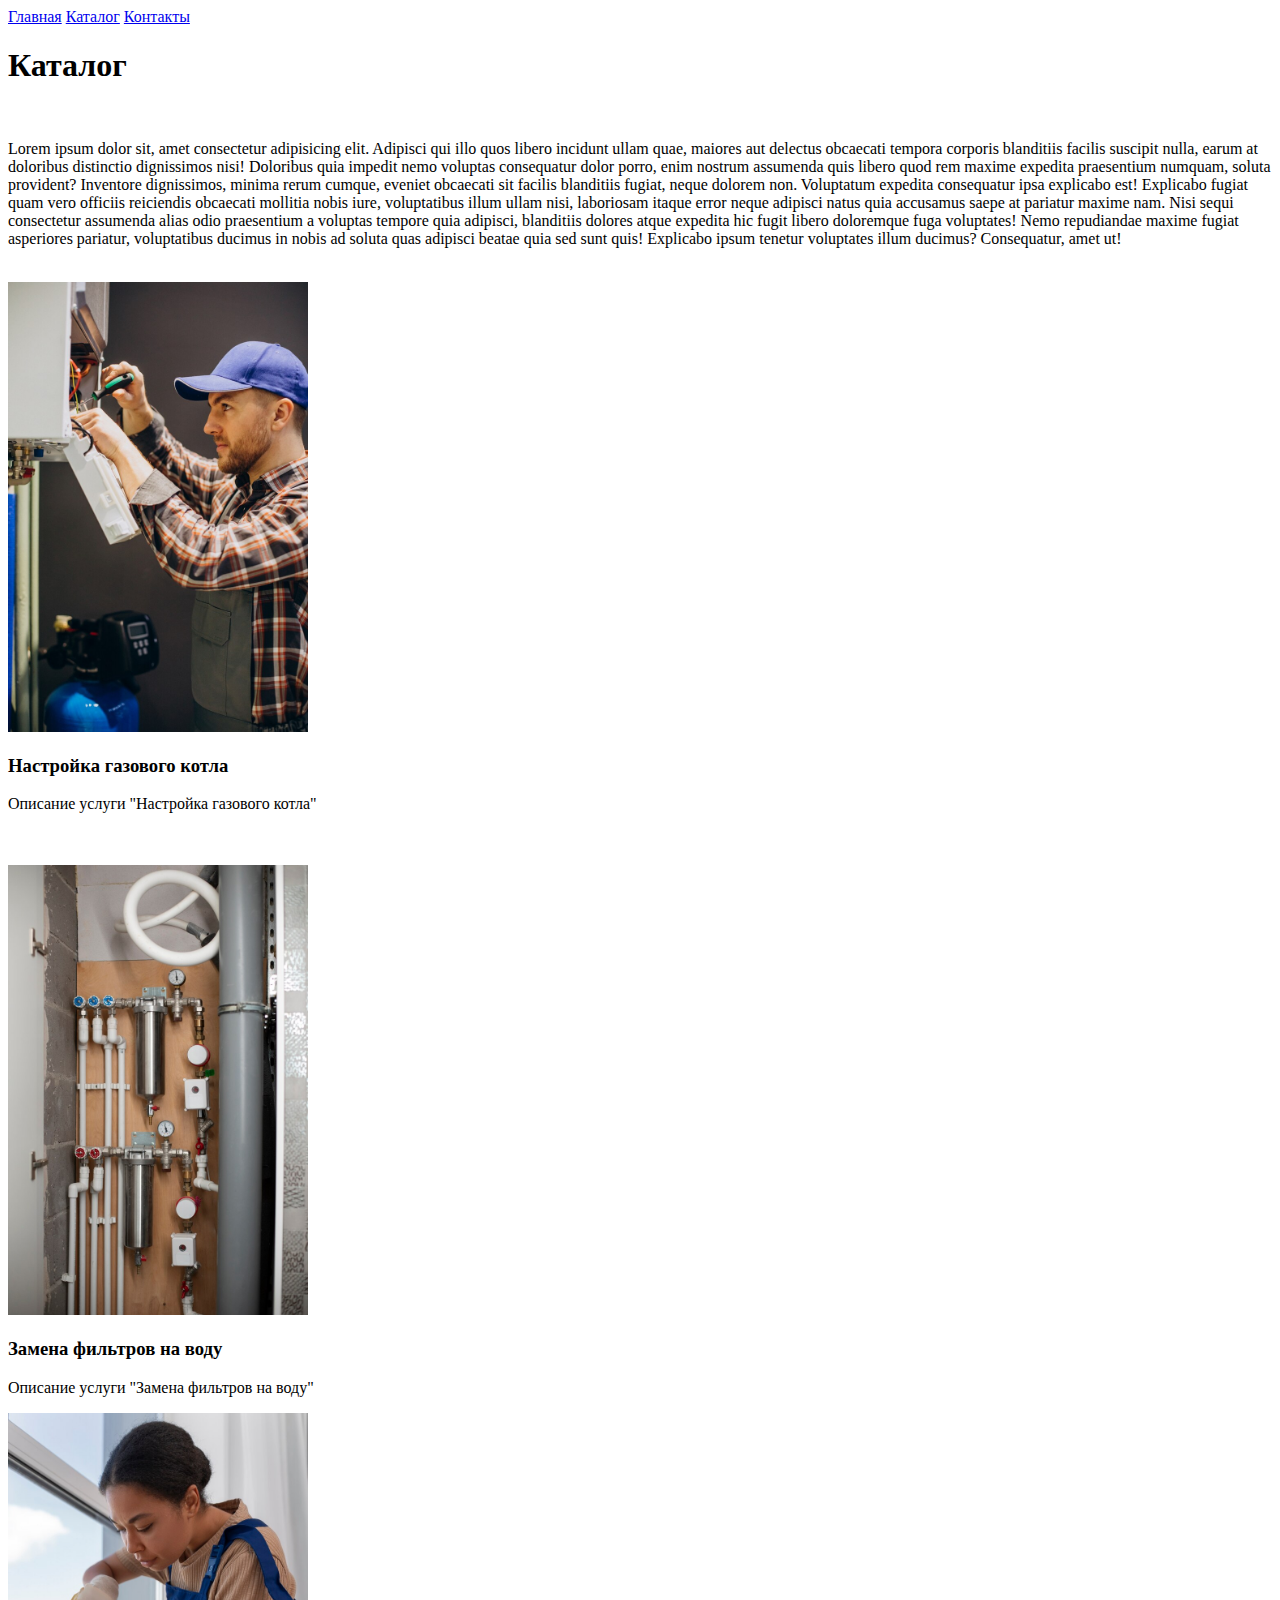
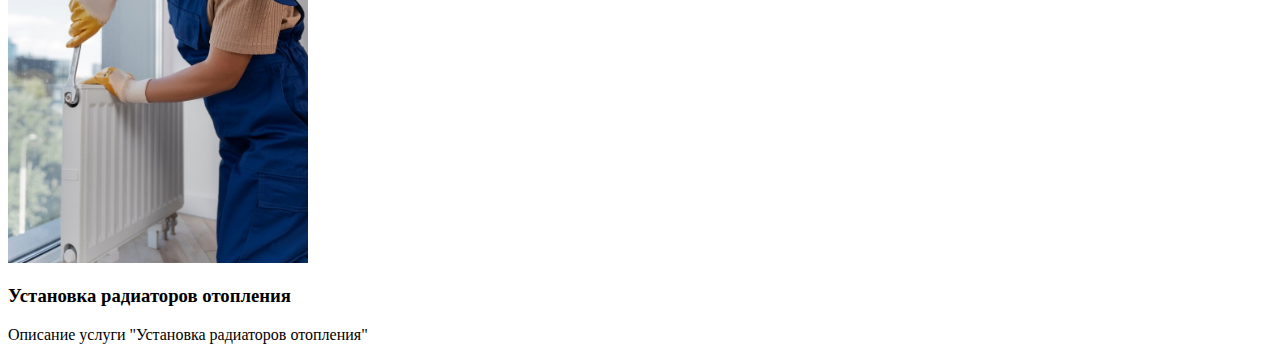
==== Catalog/catalog.html @ 96b4e5ac "first commit" ====
<!DOCTYPE html>
<html lang="en">

<head>
    <meta charset="UTF-8">
    <meta name="viewport" content="width=device-width, initial-scale=1.0">
    <title>Document</title>
</head>

<body>
    <a href="../index.html">Главная</a>
    <a href="#">Каталог</a>
    <a href="#">Контакты</a>
    <br>
    <h1>Каталог</h1>
    <br>
    <p>Lorem ipsum dolor sit, amet consectetur adipisicing elit. Adipisci qui illo quos libero incidunt ullam quae, maiores aut delectus obcaecati tempora corporis blanditiis facilis suscipit nulla, earum at doloribus distinctio dignissimos nisi! Doloribus
        quia impedit nemo voluptas consequatur dolor porro, enim nostrum assumenda quis libero quod rem maxime expedita praesentium numquam, soluta provident? Inventore dignissimos, minima rerum cumque, eveniet obcaecati sit facilis blanditiis fugiat,
        neque dolorem non. Voluptatum expedita consequatur ipsa explicabo est! Explicabo fugiat quam vero officiis reiciendis obcaecati mollitia nobis iure, voluptatibus illum ullam nisi, laboriosam itaque error neque adipisci natus quia accusamus saepe
        at pariatur maxime nam. Nisi sequi consectetur assumenda alias odio praesentium a voluptas tempore quia adipisci, blanditiis dolores atque expedita hic fugit libero doloremque fuga voluptates! Nemo repudiandae maxime fugiat asperiores pariatur,
        voluptatibus ducimus in nobis ad soluta quas adipisci beatae quia sed sunt quis! Explicabo ipsum tenetur voluptates illum ducimus? Consequatur, amet ut!</p>
    <br>
    <img src="../Img/service-man-adjusting-house-heating-system_1303-26545.jpg" width="300" alt="Настройка газового котла">
    <h3>Настройка газового котла</h3>
    <p>Описание услуги "Настройка газового котла"</p>
    <br>
    <br>
    <img src="../Img/view-exposed-plumbing-pipes_23-2150990678.jpg" width="300" alt="Замена фильтров на воду">
    <h3>Замена фильтров на воду</h3>
    <p>Описание услуги "Замена фильтров на воду"</p>
    <img src="../Img/side-view-woman-working-as-plumber_23-2150746412.jpg" width="300" alt="Установка радиаторов отопления">
    <h3>Установка радиаторов отопления</h3>
    <p>Описание услуги "Установка радиаторов отопления"</p>


</body>

</html>
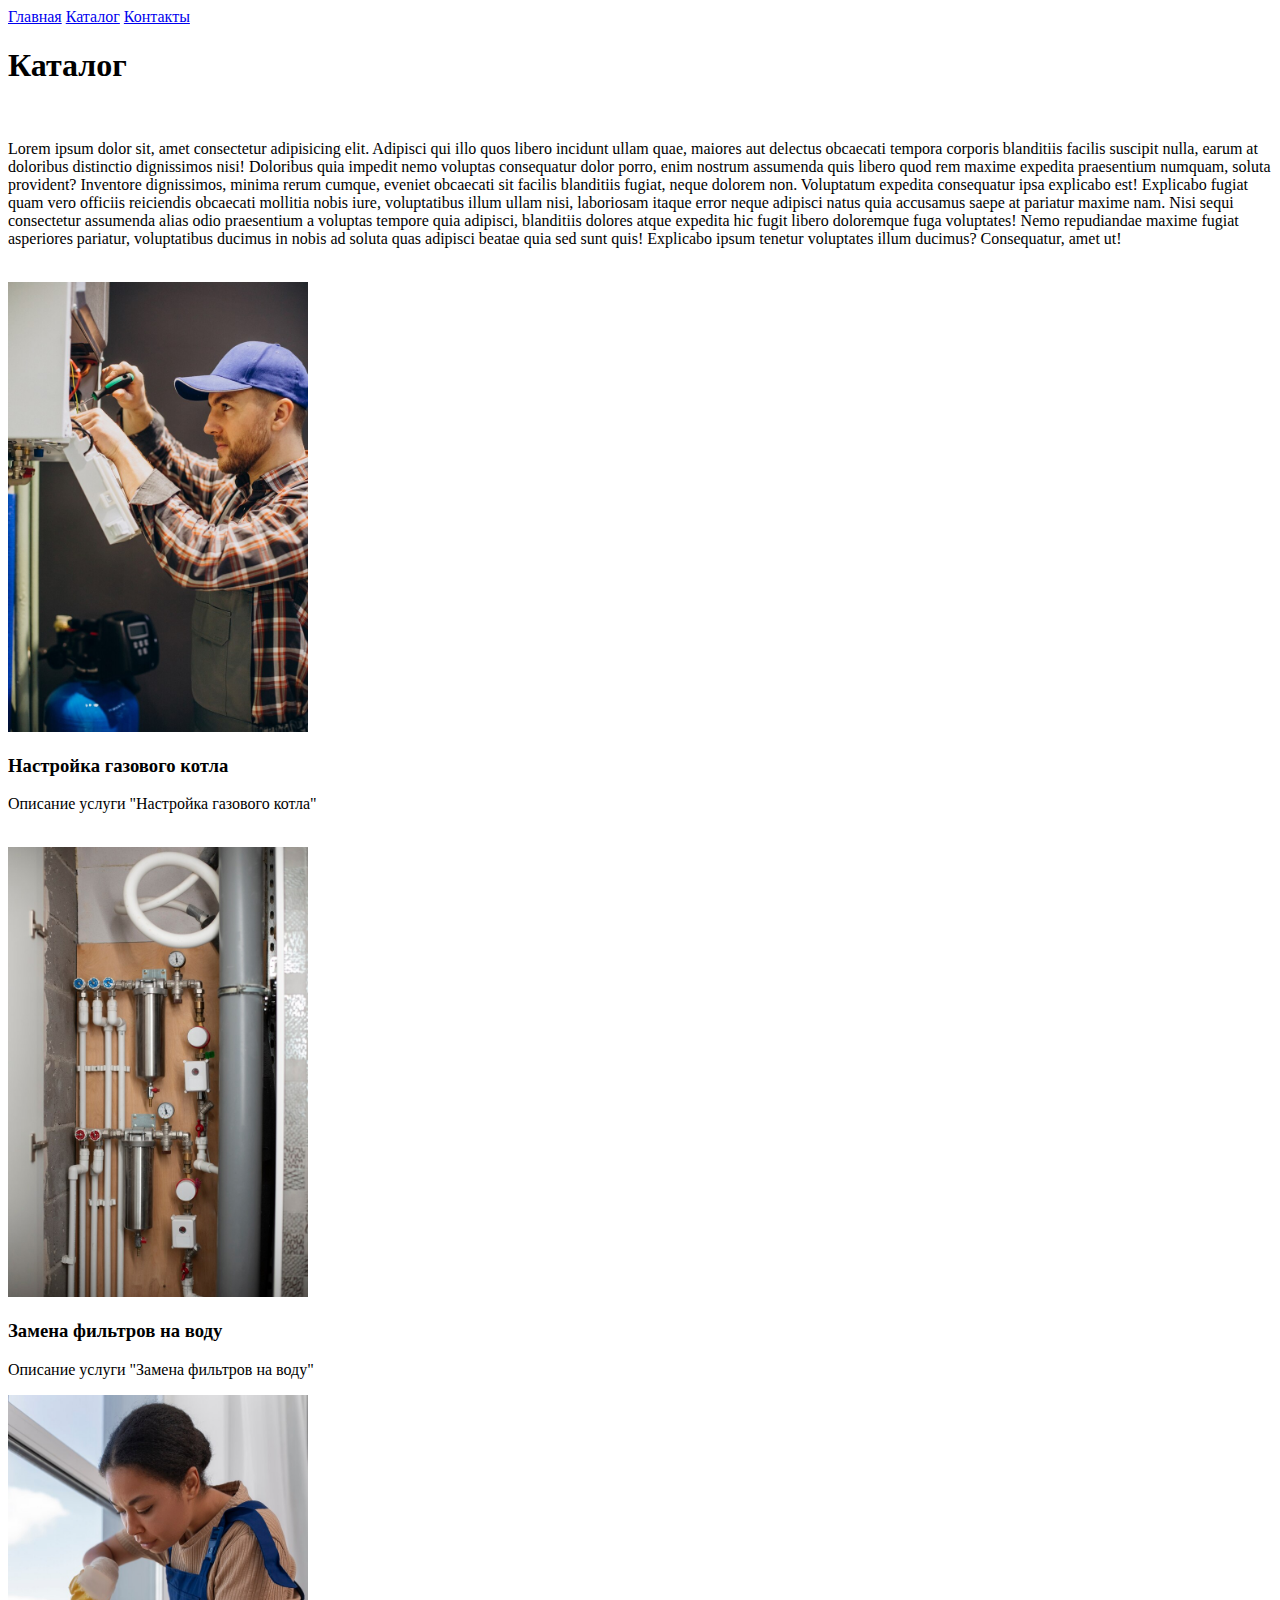
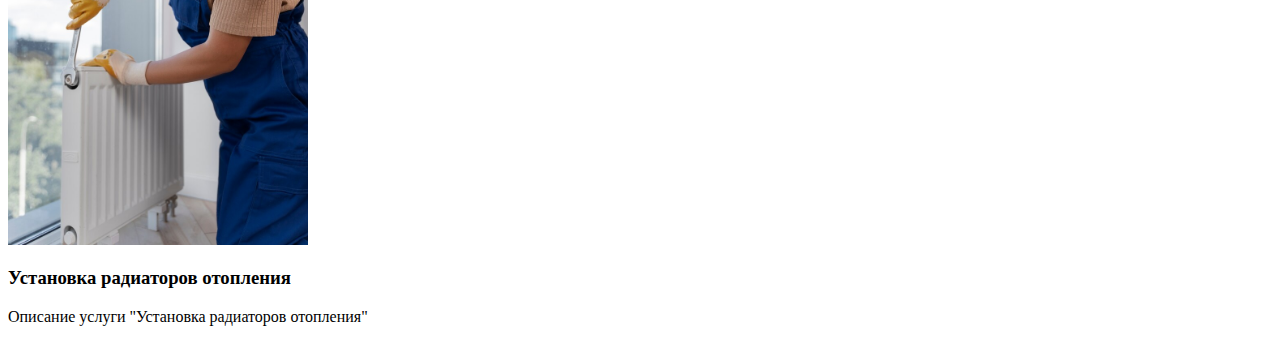
==== commit 9f8f08f2: "add br" ====
--- a/Catalog/catalog.html
+++ b/Catalog/catalog.html
@@ -24,7 +24,6 @@
     <h3>Настройка газового котла</h3>
     <p>Описание услуги "Настройка газового котла"</p>
     <br>
-    <br>
     <img src="../Img/view-exposed-plumbing-pipes_23-2150990678.jpg" width="300" alt="Замена фильтров на воду">
     <h3>Замена фильтров на воду</h3>
     <p>Описание услуги "Замена фильтров на воду"</p>
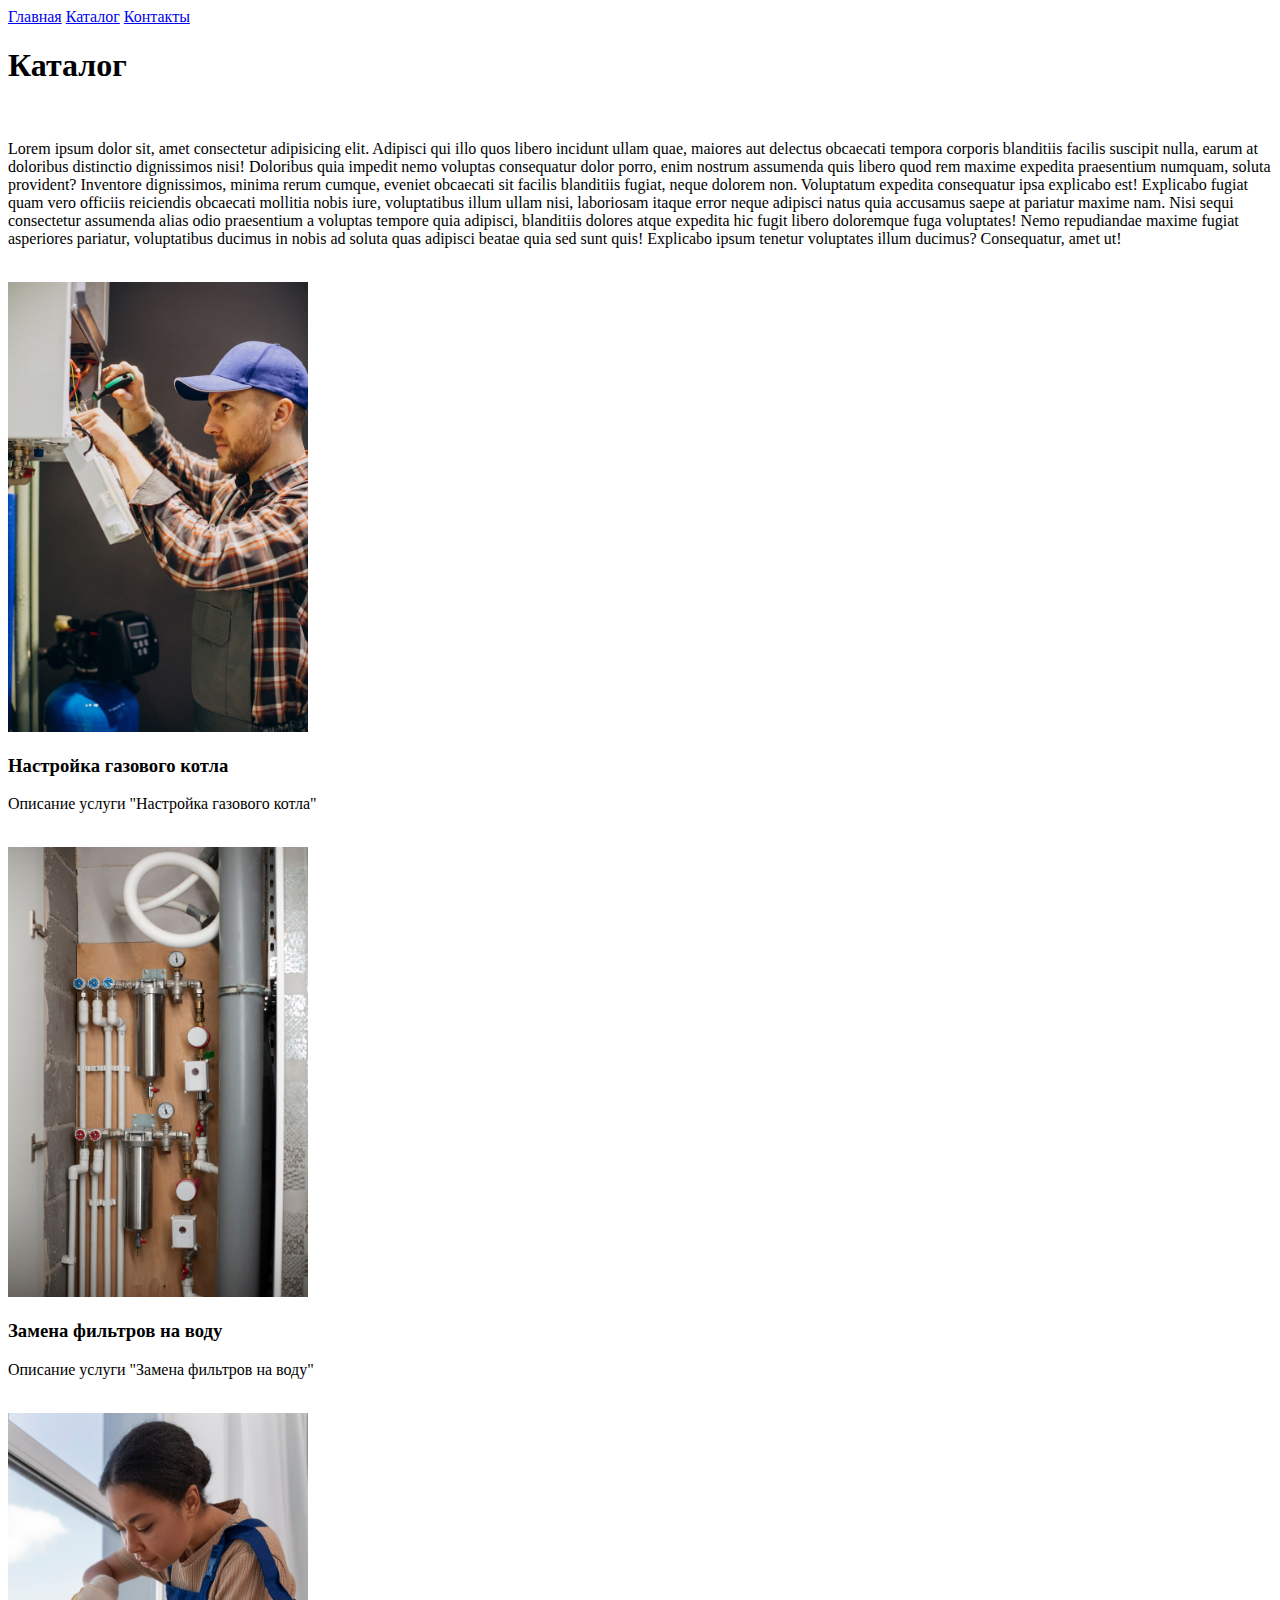
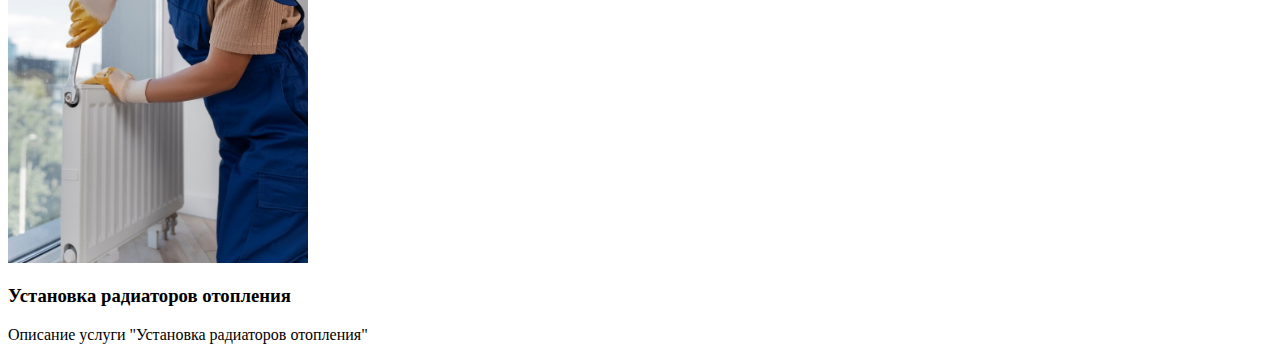
==== commit 39d3d715: "add br 2" ====
--- a/Catalog/catalog.html
+++ b/Catalog/catalog.html
@@ -27,6 +27,7 @@
     <img src="../Img/view-exposed-plumbing-pipes_23-2150990678.jpg" width="300" alt="Замена фильтров на воду">
     <h3>Замена фильтров на воду</h3>
     <p>Описание услуги "Замена фильтров на воду"</p>
+    <br>
     <img src="../Img/side-view-woman-working-as-plumber_23-2150746412.jpg" width="300" alt="Установка радиаторов отопления">
     <h3>Установка радиаторов отопления</h3>
     <p>Описание услуги "Установка радиаторов отопления"</p>
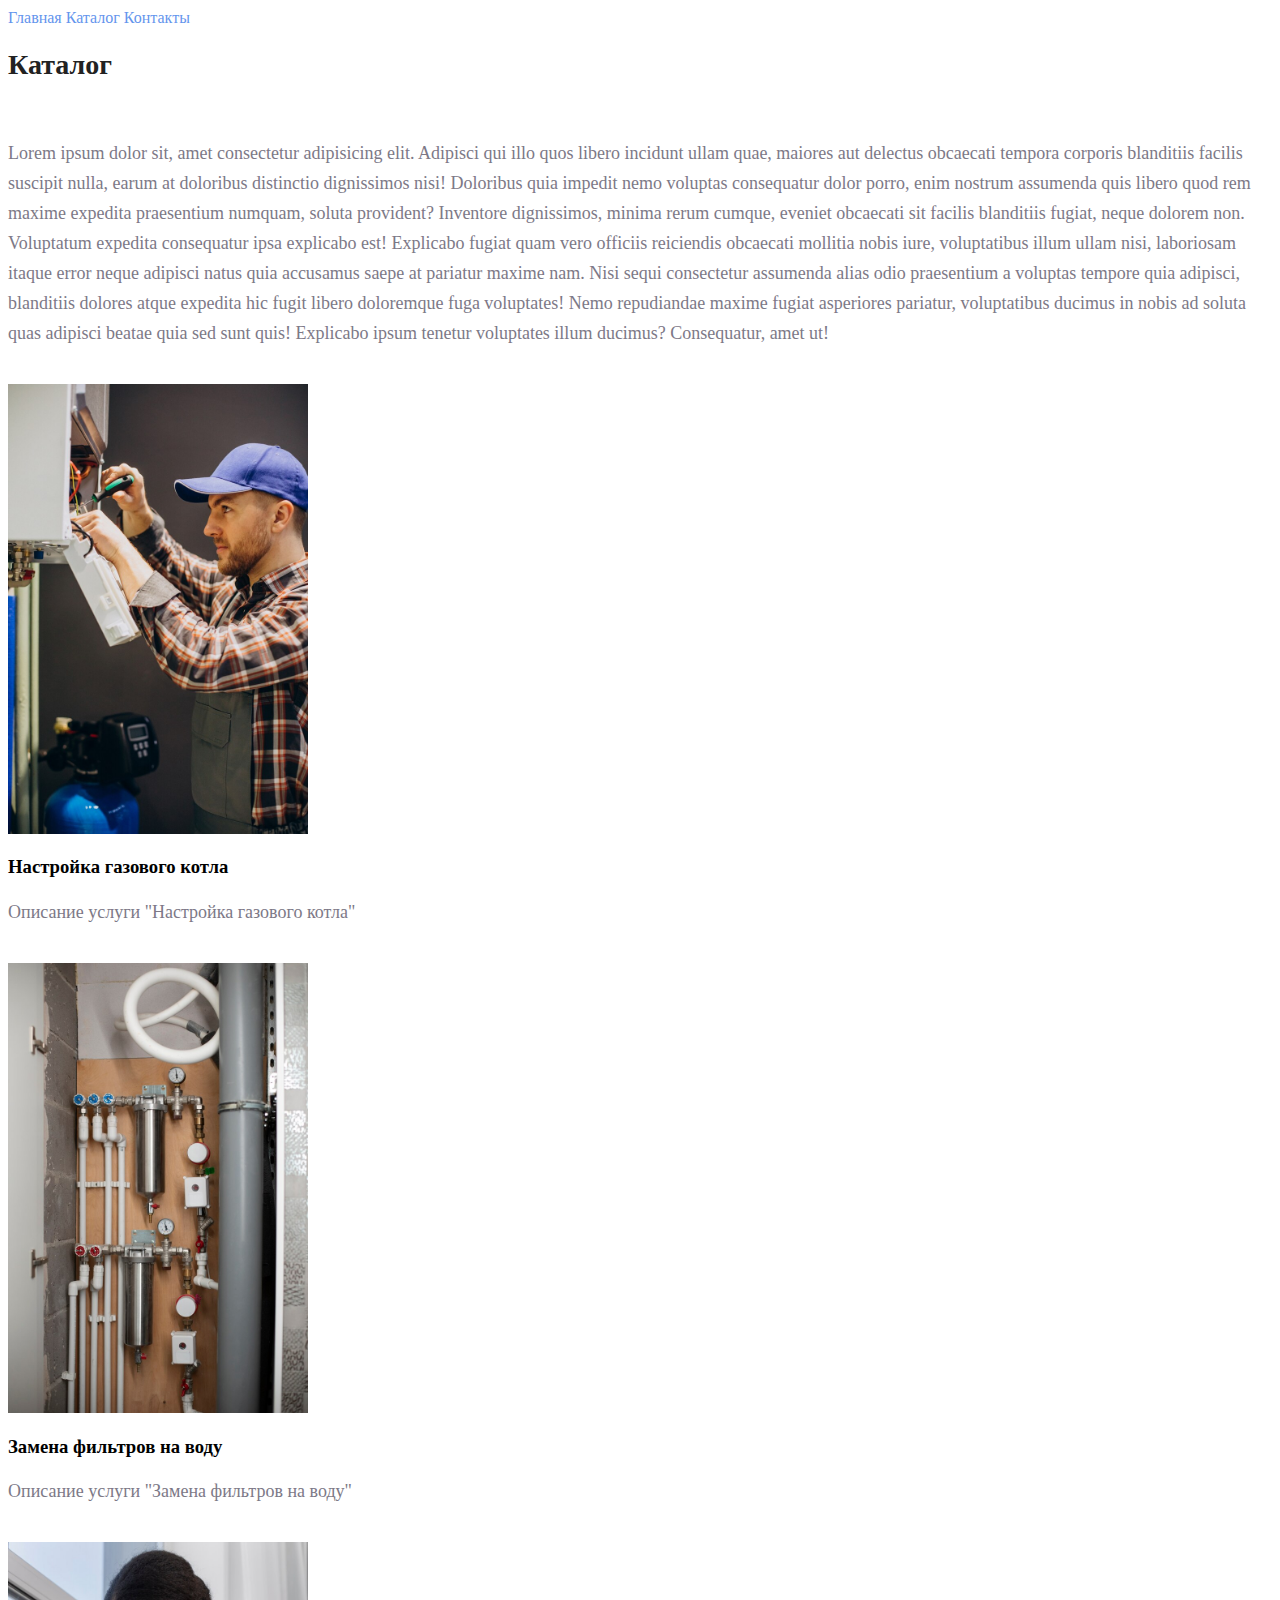
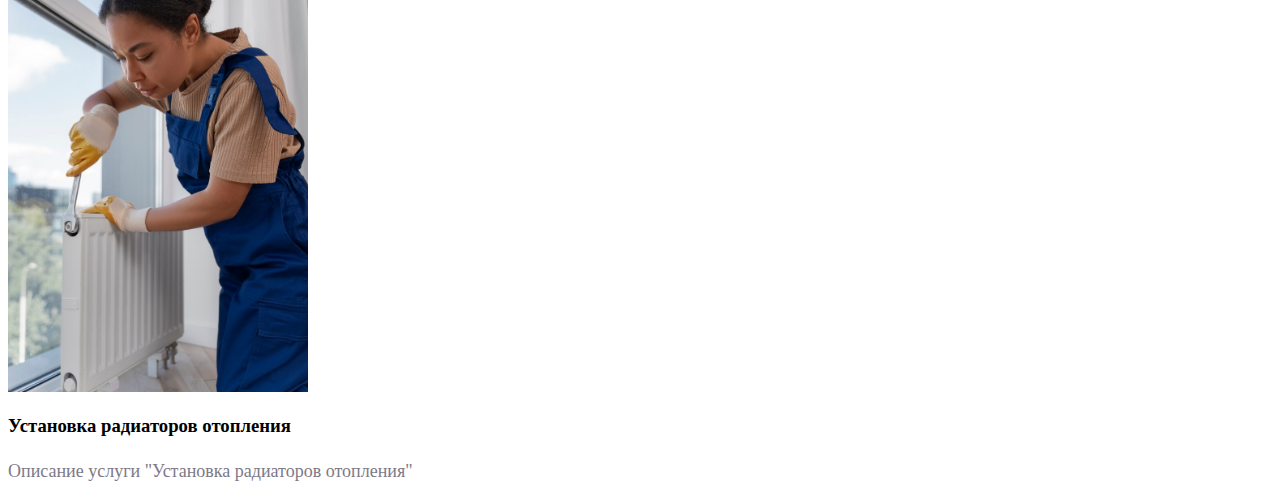
==== commit 6f98747a: "add classes" ====
--- a/Catalog/catalog.html
+++ b/Catalog/catalog.html
@@ -5,16 +5,17 @@
     <meta charset="UTF-8">
     <meta name="viewport" content="width=device-width, initial-scale=1.0">
     <title>Document</title>
+    <link rel="stylesheet" href="../style.css">
 </head>
 
 <body>
-    <a href="../index.html">Главная</a>
-    <a href="#">Каталог</a>
-    <a href="#">Контакты</a>
+    <a class="class-link" href="../index.html">Главная</a>
+    <a class="class-link" href="#">Каталог</a>
+    <a class="class-link" href="#">Контакты</a>
     <br>
-    <h1>Каталог</h1>
+    <h1 class="head-1">Каталог</h1>
     <br>
-    <p>Lorem ipsum dolor sit, amet consectetur adipisicing elit. Adipisci qui illo quos libero incidunt ullam quae, maiores aut delectus obcaecati tempora corporis blanditiis facilis suscipit nulla, earum at doloribus distinctio dignissimos nisi! Doloribus
+    <p class="paragraph">Lorem ipsum dolor sit, amet consectetur adipisicing elit. Adipisci qui illo quos libero incidunt ullam quae, maiores aut delectus obcaecati tempora corporis blanditiis facilis suscipit nulla, earum at doloribus distinctio dignissimos nisi! Doloribus
         quia impedit nemo voluptas consequatur dolor porro, enim nostrum assumenda quis libero quod rem maxime expedita praesentium numquam, soluta provident? Inventore dignissimos, minima rerum cumque, eveniet obcaecati sit facilis blanditiis fugiat,
         neque dolorem non. Voluptatum expedita consequatur ipsa explicabo est! Explicabo fugiat quam vero officiis reiciendis obcaecati mollitia nobis iure, voluptatibus illum ullam nisi, laboriosam itaque error neque adipisci natus quia accusamus saepe
         at pariatur maxime nam. Nisi sequi consectetur assumenda alias odio praesentium a voluptas tempore quia adipisci, blanditiis dolores atque expedita hic fugit libero doloremque fuga voluptates! Nemo repudiandae maxime fugiat asperiores pariatur,
@@ -22,15 +23,15 @@
     <br>
     <img src="../Img/service-man-adjusting-house-heating-system_1303-26545.jpg" width="300" alt="Настройка газового котла">
     <h3>Настройка газового котла</h3>
-    <p>Описание услуги "Настройка газового котла"</p>
+    <p class="paragraph">Описание услуги "Настройка газового котла"</p>
     <br>
     <img src="../Img/view-exposed-plumbing-pipes_23-2150990678.jpg" width="300" alt="Замена фильтров на воду">
     <h3>Замена фильтров на воду</h3>
-    <p>Описание услуги "Замена фильтров на воду"</p>
+    <p class="paragraph">Описание услуги "Замена фильтров на воду"</p>
     <br>
     <img src="../Img/side-view-woman-working-as-plumber_23-2150746412.jpg" width="300" alt="Установка радиаторов отопления">
     <h3>Установка радиаторов отопления</h3>
-    <p>Описание услуги "Установка радиаторов отопления"</p>
+    <p class="paragraph">Описание услуги "Установка радиаторов отопления"</p>
 
 
 </body>
--- a/style.css
+++ b/style.css
@@ -0,0 +1,32 @@
+a {
+    text-decoration: none;
+}
+
+.class-link {
+    color: cornflowerblue;
+    font-size: 16px;
+    line-height: 20px;
+}
+
+.head-1 {
+    color: #222222;
+    font-size: 28px;
+    line-height: 36px;
+    font-weight: bold;
+}
+
+.paragraph {
+    font-style: normal;
+    font-weight: 300;
+    font-size: 18px;
+    line-height: 30px;
+    color: #7D7987;
+}
+
+.head-2 {
+    color: coral;
+    font-style: normal;
+    font-weight: 700;
+    font-size: 36px;
+    line-height: 80px;
+}